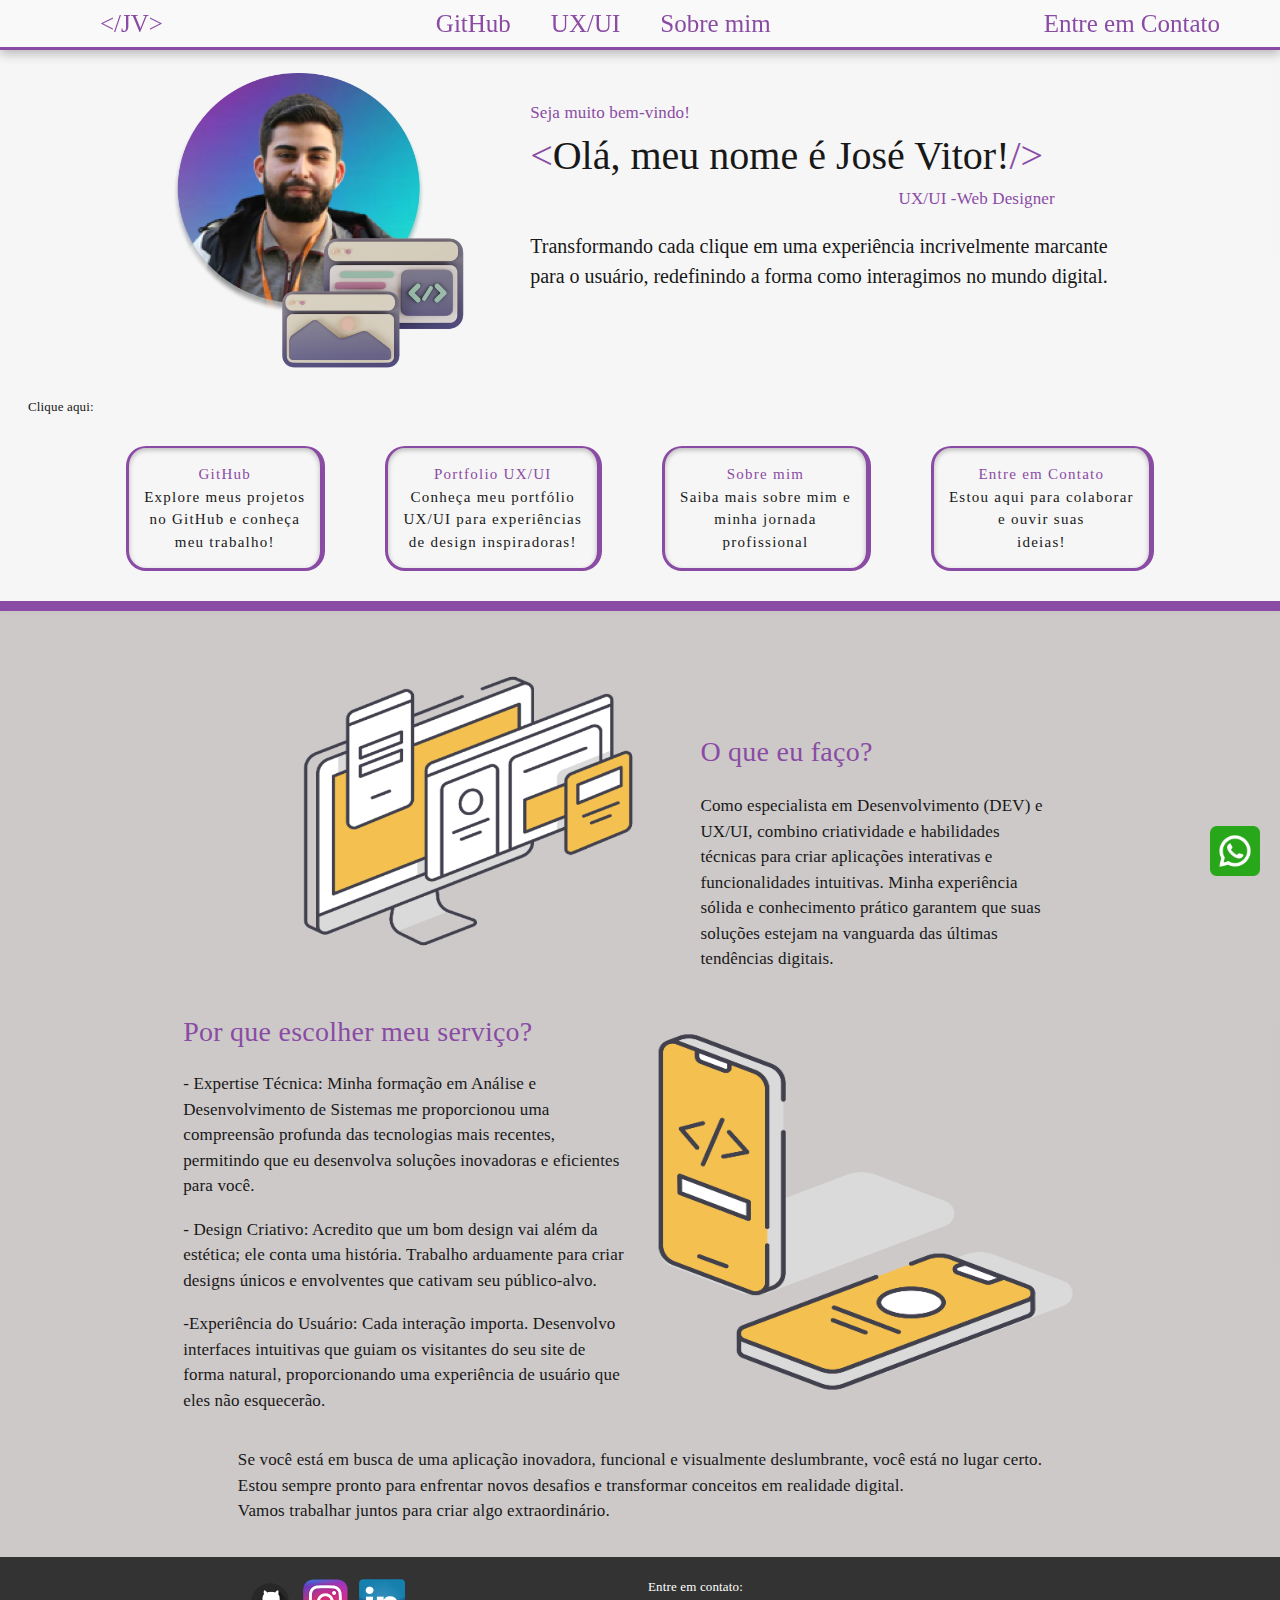
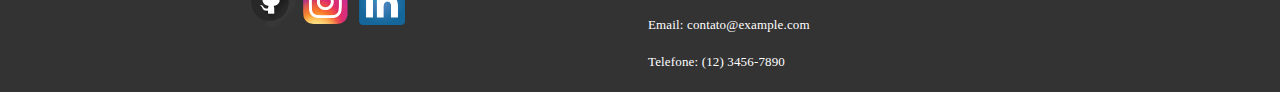
==== index.html @ c04a2d4a ".." ====
<!DOCTYPE html>
<html lang="pt-br">

<head>
    <meta charset="UTF-8">
    <meta name="viewport" content="width=device-width, initial-scale=1.0">

    <link rel="stylesheet" href="css/style.css">

    <title>&lt;/JV &gt </title>
    <link rel="icon" href="/img/favicon-16x16.png" type="image/x-icon">

</head>

<body>




    <header>
        <nav>


            <div class="menu-icon" id="menuIcon">&#9776;</div>

            <div class="menu-responsive">
                <a class="headerButtonStyle" href="index.html">&lt;/JV&gt</a>
                <a class="headerButtonStyle" href="https://www.github.com">GitHub</a>
                <a class="headerButtonStyle" href="/uxui.html">UX/UI</a>

                <a class="headerButtonStyle" href="sobremim.html">Sobre mim</a>
                <a class="headerButtonStyle" href="entrecontato.html">Entre em Contato</a>
            </div>

            <div class="headerButtonLeft"><a class="headerButtonStyle" href="index.html">&lt;/JV&gt</a></div>
            <div class="headerButtonCenter">
                <a class="headerButtonStyle" href="www.github.com">GitHub</a>
                <a class="headerButtonStyle" href="/uxui.html">UX/UI</a>
                <a class="headerButtonStyle" href="sobremim.html">Sobre mim</a>
            </div>
            <div class="headerButtonRight">
                <a class="headerButtonStyle" href="entrecontato.html">Entre em Contato</a>
            </div>

        </nav>
    </header>


    <main class="main">
        <img class="imgJVmainPrincipal" src="/img/imgJVmainPrincipal.png" alt="Imagem de Ekayasa.Design no Freepik">

        <div class="mainTxtPrincipal">
            <h6 class="colorpurple">Seja muito bem-vindo!</h6>
            <h3 class="colorBlack"><span class="mainSpanColor">&lt;</span>Olá, meu nome é José Vitor!<span
                    class="mainSpanColor">/&gt;</span></h3>
            <h6 class="colorBlack maintxtuxui">UX/UI -Web Designer</h6>
            <h5 class="colorBlack mainsubtxt ">Transformando cada clique em uma experiência incrivelmente marcante <br>
                para o usuário, redefinindo a forma como interagimos no mundo digital.</h5>
        </div>
    </main>

    <section class="section">
        <p class="sectionCliqueaqui colorBlack">Clique aqui:</p>
        <div class="sectionButtons">
            <button id="buttonGit" class="sectionStyleButton buttonTypography colorBlack">
                <span class="colorpurple">GitHub</span> <br>
                Explore meus projetos<br>
                no GitHub e conheça<br>
                meu trabalho!
            </button>

            <button id="buttonUxui" class="sectionStyleButton buttonTypography colorBlack">
                <span class="colorpurple">Portfolio UX/UI</span><br>
                Conheça meu portfólio <br>
                UX/UI para experiências<br>
                de design inspiradoras!
            </button>

            <button id="buttonsobre" class="sectionStyleButton buttonTypography colorBlack">
                <span class="colorpurple">Sobre mim</span> <br>
                Saiba mais sobre mim e<br>
                minha jornada<br>
                profissional
            </button>

            <button id="buttonContato" class="sectionStyleButton buttonTypography colorBlack">
                <span class="colorpurple">Entre em Contato </span><br>
                Estou aqui para colaborar<br>
                e ouvir suas<br>
                ideias!
            </button>
        </div>
    </section>

    <hr class="hrBorder">

    <article class="styleArticle">
        <img src="/img/pcweb.png" alt="pc" class="img600moblie pcweb">
        <div>
            <h4 class="colorpurple articleOqueeufaco">O que eu faço?</h4>
            <h6 class="colorBlack">Como especialista em Desenvolvimento (DEV) e<br>
                UX/UI, combino criatividade e habilidades <br>
                técnicas para criar aplicações interativas e <br>
                funcionalidades intuitivas. Minha experiência<br>
                sólida e conhecimento prático garantem que suas<br>
                soluções estejam na vanguarda das últimas<br>
                tendências digitais.</h6>
        </div>
    </article>

    <article class="styleArticle">
        <div>
            <h4 class="colorpurple articleporque">Por que escolher meu serviço?</h4><br>
            <h6 class="colorBlack">
                - Expertise Técnica: Minha formação em Análise e<br>
                Desenvolvimento de Sistemas me proporcionou uma <br>
                compreensão profunda das tecnologias mais recentes,<br>
                permitindo que eu desenvolva soluções inovadoras e eficientes <br>
                para você.
            </h6>
            <br>
            <h6 class="colorBlack">
                - Design Criativo: Acredito que um bom design vai além da <br>
                estética; ele conta uma história. Trabalho arduamente para criar <br>
                designs únicos e envolventes que cativam seu público-alvo.
            </h6>
            <br>
            <h6 class="colorBlack">
                -Experiência do Usuário: Cada interação importa. Desenvolvo<br>
                interfaces intuitivas que guiam os visitantes do seu site de <br>
                forma natural, proporcionando uma experiência de usuário que<br>
                eles não esquecerão.<br>
            </h6>
        </div>
        <img src="/img/moblie.png" alt="moblir" class="img600moblie moblieimg">
    </article>

    <article class="styleArticleEnd">
        <br><br><br><br><br><br><br><br>
        <h6 class="colorBlack styleArticleEndtxt">Se você está em busca de uma aplicação inovadora, funcional e
            visualmente
            deslumbrante, você está no lugar certo.<br>
            Estou sempre pronto para enfrentar
            novos desafios e transformar conceitos em realidade digital. <br>
            Vamos trabalhar
            juntos para criar algo extraordinário.</h6>
    </article>






    <footer class="footer">
        <div class="footer-content">
            <div class="socialIcons">
                <a href="#" target="_blank" class="socialIcon"><img src="/img/socialIcon/git.png" alt="socialIcon"></a>
                <a href="#" target="_blank" class="socialIcon"><img src="img/socialIcon/instagram.png"
                        alt="socialIcon"></a>
                <a href="#" target="_blank" class="socialIcon"><img src="img/socialIcon/linkedin.png"
                        alt="socialIcon"></a>
            </div>
            <br>
            <div class="contactInfo">
                <p>Entre em contato:</p><br>
                <p>Email: contato@example.com</p><br>
                <p>Telefone: (12) 3456-7890</p>
            </div>
        </div>
    </footer>

    <!-- Ícone do WhatsApp -->

    <div id="WhatsAppIcon" class="WhatsAppIcon">
        <img src="/img/socialIcon/whatsapp.png" alt="">

    </div>



    


    <script src="js/script.js"></script>





</body>

</html>
---- css/style.css ----
* {
    padding: 0;
    margin: 0;
    box-sizing: border-box;


}

body {
   margin: 0px;
   padding: 0px;
    background: var(--fundo, rgba(245, 245, 245, 0.95));
}

button {
    /* Resetando todos os estilos padrão */
    background: none;
    border: none;
    color: inherit;
    font: inherit;
    cursor: pointer;
    padding: 0;
    margin: 0;

}


/*Tipografia*/
h1,
h2,
h3,
h4,
h5,
h6,
p,
.buttonTypography {
    font-family: Inter;
    text-rendering: optimizeLegibility;
    /* Melhora a qualidade do texto */
}

h1 {

    font-size: 79px;
    font-style: normal;
    font-weight: 300;
    line-height: 150%;
    /* 118.5px */
    letter-spacing: -1.5px;
}

h2 {
    font-size: 50px;
    font-style: normal;
    font-weight: 300;
    line-height: 150%;
    /* 75px */
    letter-spacing: -0.5px;
}

h3 {

    font-size: 40px;
    font-style: normal;
    font-weight: 400;
    line-height: 150%;
    /* 60px */
}

h4 {
    font-size: 28px;
    font-style: normal;
    font-weight: 400;
    line-height: 150%;
    /* 42px */
    letter-spacing: 0.25px;
}

h5 {
    font-size: 20px;
    font-style: normal;
    font-weight: 400;
    line-height: 150%;
    /* 30px */
}

h6 {
    font-size: 17px;
    font-style: normal;
    font-weight: 400;
    line-height: 150%;
    /* 25.5px */
    letter-spacing: 0.15px;
}

p {
    font-size: 13px;
    font-style: normal;
    font-weight: 400;
    line-height: 150%;
    /* 19.5px */
    letter-spacing: 0.15px;
}

.buttonTypography {

    font-size: 15px;
    font-style: normal;
    font-weight: 500;
    line-height: 150%;
    /* 18px */
    letter-spacing: 1.25px;
}


/*color*/
.colorpurple {
    color: #8A4BA4;
}

.colorBlack {
    color: var(--p, #181818);
}

/*header*/
header {
    position: fixed;
    z-index: 1000;
    display: flex;
    align-items: center;
    justify-content: space-between;
    height: 50px;
    width: 100%;
    border-bottom: 3px solid var(--r1, #8A4BA4);
    background: var(--c1, #F9F9F9);
    box-shadow: 0px 4px 10px 0px rgba(0, 0, 0, 0.25);
}

nav {
    width: 100%;
    display: flex;
}

.headerButtonLeft,
.headerButtonRight {
    margin: 0 60px;
    /* Adicione margens para separar os botões do canto esquerdo e direito */
}

.headerButtonCenter {
    display: flex;
    justify-content: center;
    /* Alinha os itens filhos ao centro */
    flex-grow: 1;
    /* Isso faz com que o centro ocupe o espaço disponível */
}

.headerButtonStyle {
    margin-left: 40px;
    color: var(--r1, #8A4BA4);
    font-family: Inter;
    font-size: 25px;
    font-style: normal;
    font-weight: 400;
    line-height: normal;
    cursor: pointer;
    text-decoration: none;
}

.headerButtonStyle:hover {
    color: rgb(14, 13, 13);
    transform: scale(1.05);
}
/*menu*/

.menu-responsive {
    display: none;
    /* Inicialmente, o menu responsivo está oculto */
}

/* Estilos para o ícone do menu hambúrguer */
.menu-icon {
    font-size: 25px;
    cursor: pointer;
    color: var(--r1, #8A4BA4);
    display: none;
}


/*MAIN*/
.main {
    display: flex;
    justify-content: center;

    background: var(--fundo, rgba(245, 245, 245, 0.95));

}

.imgJVmainPrincipal {
    width: 300px;
    height: 297.778px;
    margin-top: 73px;


}

.mainTxtPrincipal {

    margin-top: 100px;
    margin-left: 58px;

}



.mainSpanColor {
    color: var(--r1, #8A4BA4);

}

.maintxtuxui {
    text-align: end;
    color: #8A4BA4;
    margin-right: 53px;
}


.mainsubtxt {
    margin-top: 20px;
    text-align: center;
}



/*SECTION*/

.sectionCliqueaqui {
    margin-left: 28px;
    margin-top: 26px;


}

.sectionStyleButton {
    padding: 15px;

    border-radius: 20px;
    border-top: 2px solid var(--r1, #8A4BA4);
    border-right: 5px solid var(--r1, #8A4BA4);
    border-bottom: 3px solid var(--r1, #8A4BA4);
    border-left: 3px solid var(--r1, #8A4BA4);
    box-shadow: 0px 2px 5px 0px rgba(0, 0, 0, 0.25) inset;
    cursor: pointer;
    margin: 30px;
}

.sectionButtons {
    display: flex;
    justify-content: center;
}

.sectionStyleButton:hover {
    transform: scale(1.05);
    /* Adicione esta linha para aumentar o tamanho ao passar o mouse */
}

/*Hr*/

.hrBorder {
    border: 5px solid var(--r1, #8A4BA4);

    box-shadow: 0px 4px 4px 0px rgba(0, 0, 0, 0.25);
}

/*Article*/
.styleArticle {
    display: flex;
    justify-content: center;
    align-items: center;
    background: rgba(202, 198, 198, 0.95);




}

.pcweb {
    margin: 50px;
    margin-left: 28;
    width: 363.063px;
    height: 300px;
}

.articleOqueeufaco {
    margin-top: 80px;
    margin-bottom: 20px;
}

.moblieimg {

    margin-left: 10px;
    width: 463.063px;
    height: 400px;
}

.styleArticleEnd {

    display: flex;
    justify-content: center;
    align-items: center;
    background: rgba(202, 198, 198, 0.95);

}


/* Footer */
.footer {
    background-color: #333;
    color: white;
    padding: 20px;
    text-align: center;
    columns: 2;
}

.footerContent {
    display: flex;
    flex-wrap: wrap;
    justify-content: space-between;
}

.socialIcons {
    margin-bottom: 15px;
}

.socialIcon {

    margin: 0px 01px;
    display: inline-block;

}

.contactInfo {
    text-align: left;
}

.socialIcons img {
    width: 50px;
}


/*icone whatsapp*/
.WhatsAppIcon {
    position: fixed;
    bottom: 20px;
    right: 20px;
    cursor: pointer;
}


.WhatsAppIcon img {
    width: 50px;
}















/* Versão Moblie*/

@media only screen and (max-width: 790px) {

    /*menu */
    .headerButtonLeft,
    .headerButtonRight {
        display: none;
        /* Esconde os botões esquerdo e direito */
    }

    .headerButtonCenter {
        display: none;
        /* Esconde os botões do centro */
    }

    .menu-icon {
        display: block;
        /* Mostra o ícone do menu hambúrguer */
        margin-left: 20px;
    }

    .menu-responsive {
        display: flex;
        /* Mostra o menu responsivo como flexível (um embaixo do outro) */
        flex-direction: column;
        align-items: flex-start;
        /* Alinha os itens ao início (lado esquerdo) */
        position: absolute;
        top: 50px;
        /* Ajusta a posição do menu responsivo abaixo do cabeçalho */
        left: 0;
        /* Define para 0 para não ficar grudado na borda esquerda */
        width: 100%;
        margin-left: 30px;
        /* Adiciona uma margem de 30px à esquerda */
        background: var(--c1, #F9F9F9);
        box-shadow: 0px 4px 10px 0px rgba(0, 0, 0, 0.25);
    }

    .menu-responsive a {
        margin: 10px 0;
        /* Adicione margens entre os itens do menu responsivo */
    }


    .menu-responsive {
        display: none;
    }

    .menu-responsive.show-menu {
        display: flex;
        flex-direction: column;
        align-items: flex-start;
        position: absolute;
        top: 50px;
        left: 0;
        width: 100%;
        margin-left: 30px;
        background: var(--c1, #F9F9F9);
        box-shadow: 0px 4px 10px 0px rgba(0, 0, 0, 0.25);
    }


    /*MAiN*/

    .main {
        display: block;
        text-align: center;
    }

    .imgJVmainPrincipal {
        width: 80%;
        max-width: 300px;
        height: auto;
        margin-top: 20px;
        margin-bottom: 5px;
    }

    .mainTxtPrincipal {

        margin-top: 20px;
        margin-left: 0;
        text-align: center;


    }

    /*SECTION buttom*/
    .section {
        display: block;
        margin-top: 20px;
        text-align: center;

    }

    .sectionCliqueaqui {
        margin: 0;
        text-align: left;
    }


    .sectionButtons {
        display: block;
        columns: 1;


    }

    .sectionStyleButton {
        display: block;

    }

    .styleArticle {
        display: block;
        columns: 1;
        text-align: center;
        padding: 20px;
    }



    .img600moblie {
        width: 80%;
        max-width: 300px;
        height: auto;
        margin-top: 20px;
        margin-bottom: 5px;
    }

    .footer {
        display: block;
        columns: 1;

    }

    .socialIcon {
        margin: 10px;
        right: 10px;
        height: 10px;
    }

    .contactInfo {
        margin: 20px;
    }








}
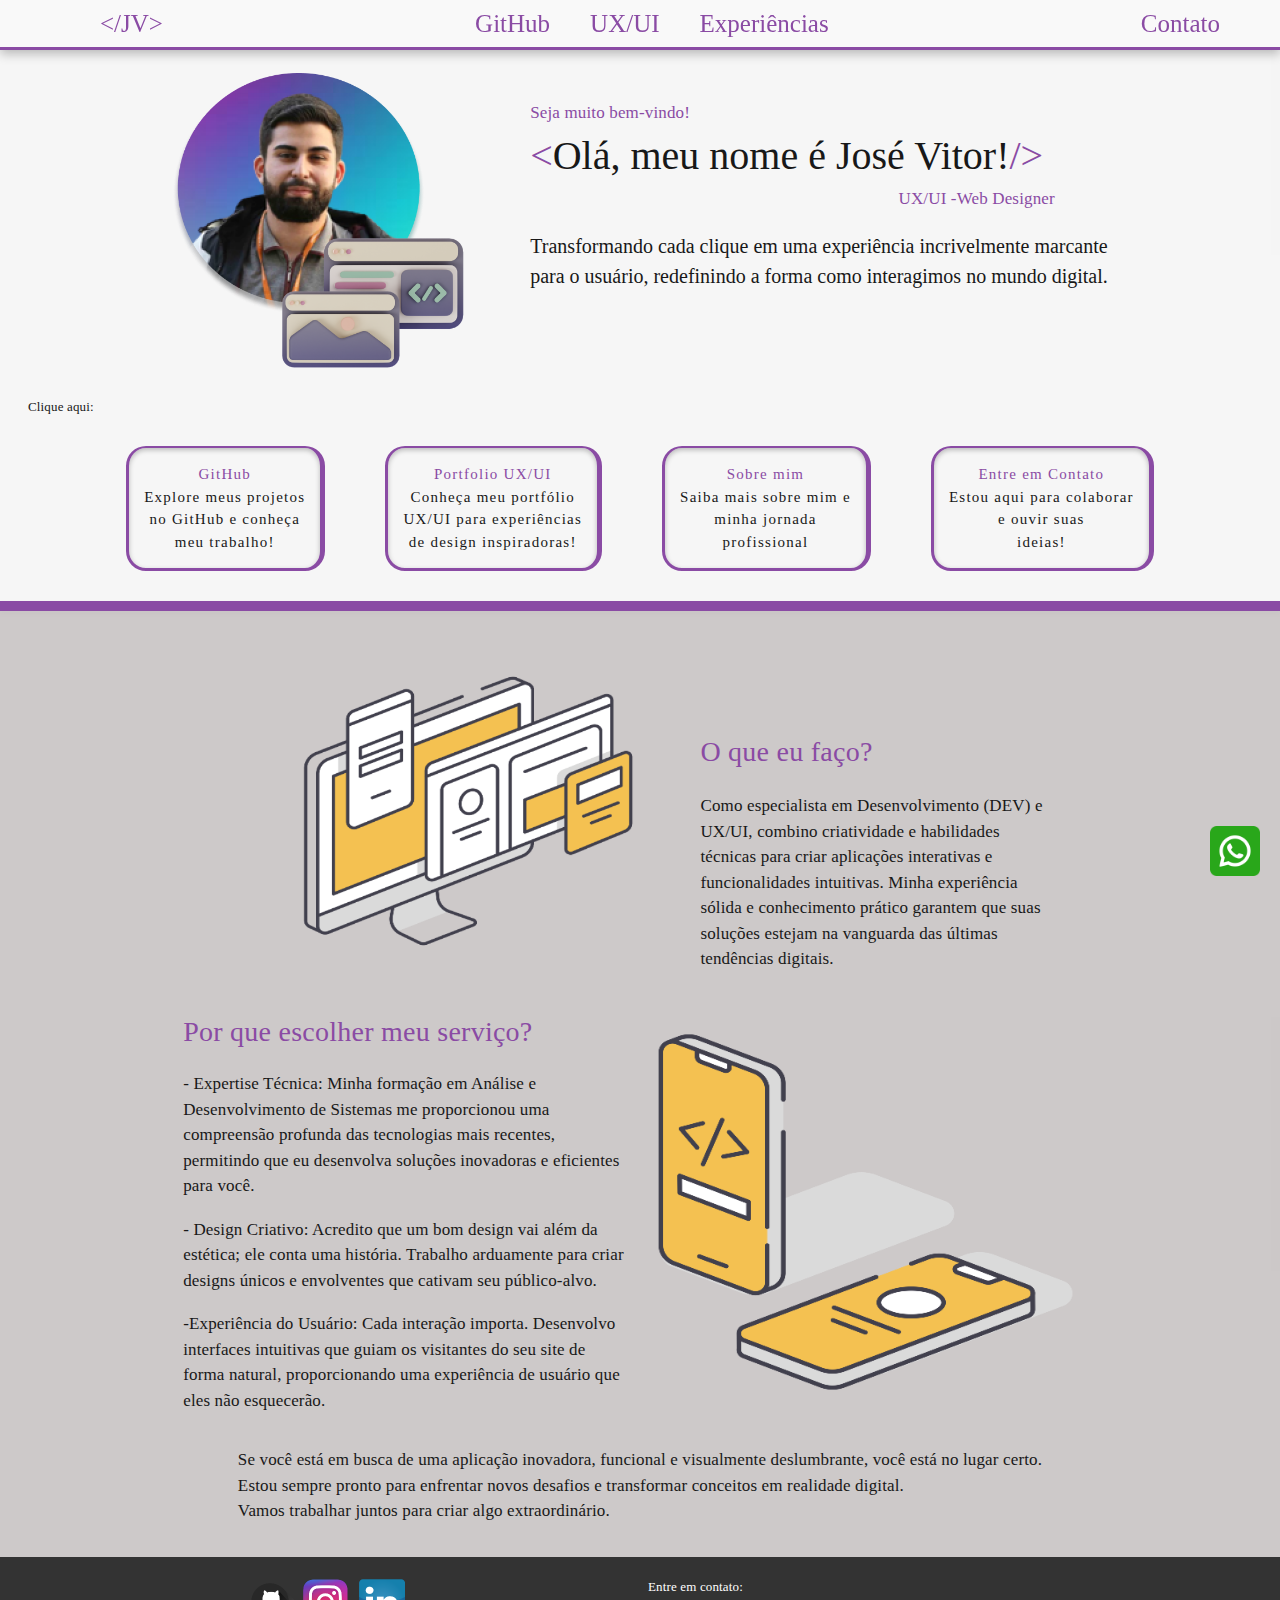
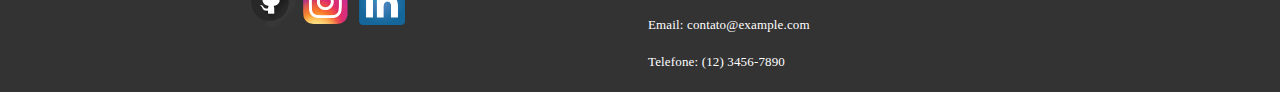
==== commit 798d3f19: "Add files via upload" ====
--- a/index.html
+++ b/index.html
@@ -8,7 +8,7 @@
     <link rel="stylesheet" href="css/style.css">
 
     <title>&lt;/JV &gt </title>
-    <link rel="icon" href="/img/favicon-16x16.png" type="image/x-icon">
+    <link rel="icon" href="img/favicon-16x16.png" type="image/x-icon">
 
 </head>
 
@@ -19,35 +19,36 @@
 
     <header>
         <nav>
-
-
+    
+    
             <div class="menu-icon" id="menuIcon">&#9776;</div>
-
+    
             <div class="menu-responsive">
                 <a class="headerButtonStyle" href="index.html">&lt;/JV&gt</a>
                 <a class="headerButtonStyle" href="https://www.github.com">GitHub</a>
-                <a class="headerButtonStyle" href="/uxui.html">UX/UI</a>
-
-                <a class="headerButtonStyle" href="sobremim.html">Sobre mim</a>
-                <a class="headerButtonStyle" href="entrecontato.html">Entre em Contato</a>
+                <a class="headerButtonStyle" href="uxui.html">UX/UI</a>
+    
+                <a class="headerButtonStyle" href="sobremim.html">Experiências</a>
+                <a class="headerButtonStyle" href="entrecontato.html">"Contato</a>
             </div>
-
+    
             <div class="headerButtonLeft"><a class="headerButtonStyle" href="index.html">&lt;/JV&gt</a></div>
             <div class="headerButtonCenter">
                 <a class="headerButtonStyle" href="www.github.com">GitHub</a>
-                <a class="headerButtonStyle" href="/uxui.html">UX/UI</a>
-                <a class="headerButtonStyle" href="sobremim.html">Sobre mim</a>
+                <a class="headerButtonStyle" href="uxui.html">UX/UI</a>
+                <a class="headerButtonStyle" href="sobremim.html">Experiências</a>
             </div>
             <div class="headerButtonRight">
-                <a class="headerButtonStyle" href="entrecontato.html">Entre em Contato</a>
+                <a class="headerButtonStyle" href="entrecontato.html">Contato</a>
             </div>
-
+    
         </nav>
     </header>
+    
 
 
     <main class="main">
-        <img class="imgJVmainPrincipal" src="/img/imgJVmainPrincipal.png" alt="Imagem de Ekayasa.Design no Freepik">
+        <img class="imgJVmainPrincipal" src="img/imgJVmainPrincipal.png" alt="Imagem de Ekayasa.Design no Freepik">
 
         <div class="mainTxtPrincipal">
             <h6 class="colorpurple">Seja muito bem-vindo!</h6>
@@ -95,7 +96,7 @@
     <hr class="hrBorder">
 
     <article class="styleArticle">
-        <img src="/img/pcweb.png" alt="pc" class="img600moblie pcweb">
+        <img src="img/pcweb.png" alt="pc" class="img600moblie pcweb">
         <div>
             <h4 class="colorpurple articleOqueeufaco">O que eu faço?</h4>
             <h6 class="colorBlack">Como especialista em Desenvolvimento (DEV) e<br>
@@ -132,7 +133,7 @@
                 eles não esquecerão.<br>
             </h6>
         </div>
-        <img src="/img/moblie.png" alt="moblir" class="img600moblie moblieimg">
+        <img src="img/moblie.png" alt="moblir" class="img600moblie moblieimg">
     </article>
 
     <article class="styleArticleEnd">
@@ -154,7 +155,7 @@
     <footer class="footer">
         <div class="footer-content">
             <div class="socialIcons">
-                <a href="#" target="_blank" class="socialIcon"><img src="/img/socialIcon/git.png" alt="socialIcon"></a>
+                <a href="#" target="_blank" class="socialIcon"><img src="img/socialIcon/git.png" alt="socialIcon"></a>
                 <a href="#" target="_blank" class="socialIcon"><img src="img/socialIcon/instagram.png"
                         alt="socialIcon"></a>
                 <a href="#" target="_blank" class="socialIcon"><img src="img/socialIcon/linkedin.png"
@@ -172,12 +173,13 @@
     <!-- Ícone do WhatsApp -->
 
     <div id="WhatsAppIcon" class="WhatsAppIcon">
-        <img src="/img/socialIcon/whatsapp.png" alt="">
+        <img src="img/socialIcon/whatsapp.png" alt="">
 
     </div>
 
 
-
+      <!--botão para subir no topo-->
+      <button id="scrollToTopBtn"></button>
     
 
 
--- a/css/style.css
+++ b/css/style.css
@@ -10,7 +10,11 @@
    margin: 0px;
    padding: 0px;
     background: var(--fundo, rgba(245, 245, 245, 0.95));
-}
+
+    overflow-y: scroll;
+}
+
+
 
 button {
     /* Resetando todos os estilos padrão */
@@ -362,14 +366,38 @@
 }
 
 
-
-
-
-
-
-
-
-
+/*para subir atela botão*/
+
+#scrollToTopBtn {
+    display: none;
+    position: fixed;
+    bottom: 33px;
+    right: 9%;
+    transform: translateX(50%);
+    background-color: white;
+    color:#8A4BA4;
+    border: #8A4BA4 solid 3px;
+    
+    border-radius: 50%;
+    padding: 6px;
+    cursor: pointer;
+   
+    z-index: 999;
+  }
+  
+  #scrollToTopBtn.show {
+    display: block;
+  }
+  
+  #scrollToTopBtn::before {
+    content: "\25b2"; /* Código Unicode para um triângulo para cima */
+    font-size: 20px;
+  }
+
+  #scrollToTopBtn:hover {
+    transform: translateX(50%) scale(1.2);
+  }
+  
 
 
 
@@ -378,6 +406,47 @@
 /* Versão Moblie*/
 
 @media only screen and (max-width: 790px) {
+
+  /*botão para subir a tela */
+
+  
+#scrollToTopBtn {
+    display: none;
+    position: fixed;
+    bottom: 10px;
+    right: 50%;
+    transform: translateX(50%);
+    background-color: white;
+    color:#8A4BA4;
+    border: #8A4BA4 solid 3px;
+    
+    border-radius: 50%;
+    padding: 3px;
+    cursor: pointer;
+   
+    z-index: 999;
+  }
+  
+  #scrollToTopBtn.show {
+    display: block;
+  }
+  
+  #scrollToTopBtn::before {
+    content: "\25b2"; /* Código Unicode para um triângulo para cima */
+    font-size: 15px;
+  }
+
+  
+  
+
+
+
+
+
+
+
+
+
 
     /*menu */
     .headerButtonLeft,
@@ -447,10 +516,11 @@
     }
 
     .imgJVmainPrincipal {
+        
         width: 80%;
         max-width: 300px;
         height: auto;
-        margin-top: 20px;
+        margin-top: 60px;
         margin-bottom: 5px;
     }
 
@@ -521,7 +591,9 @@
     .contactInfo {
         margin: 20px;
     }
-
+    .styleArticleEndtxt{
+       margin: 30px;
+    }
 
 
 
